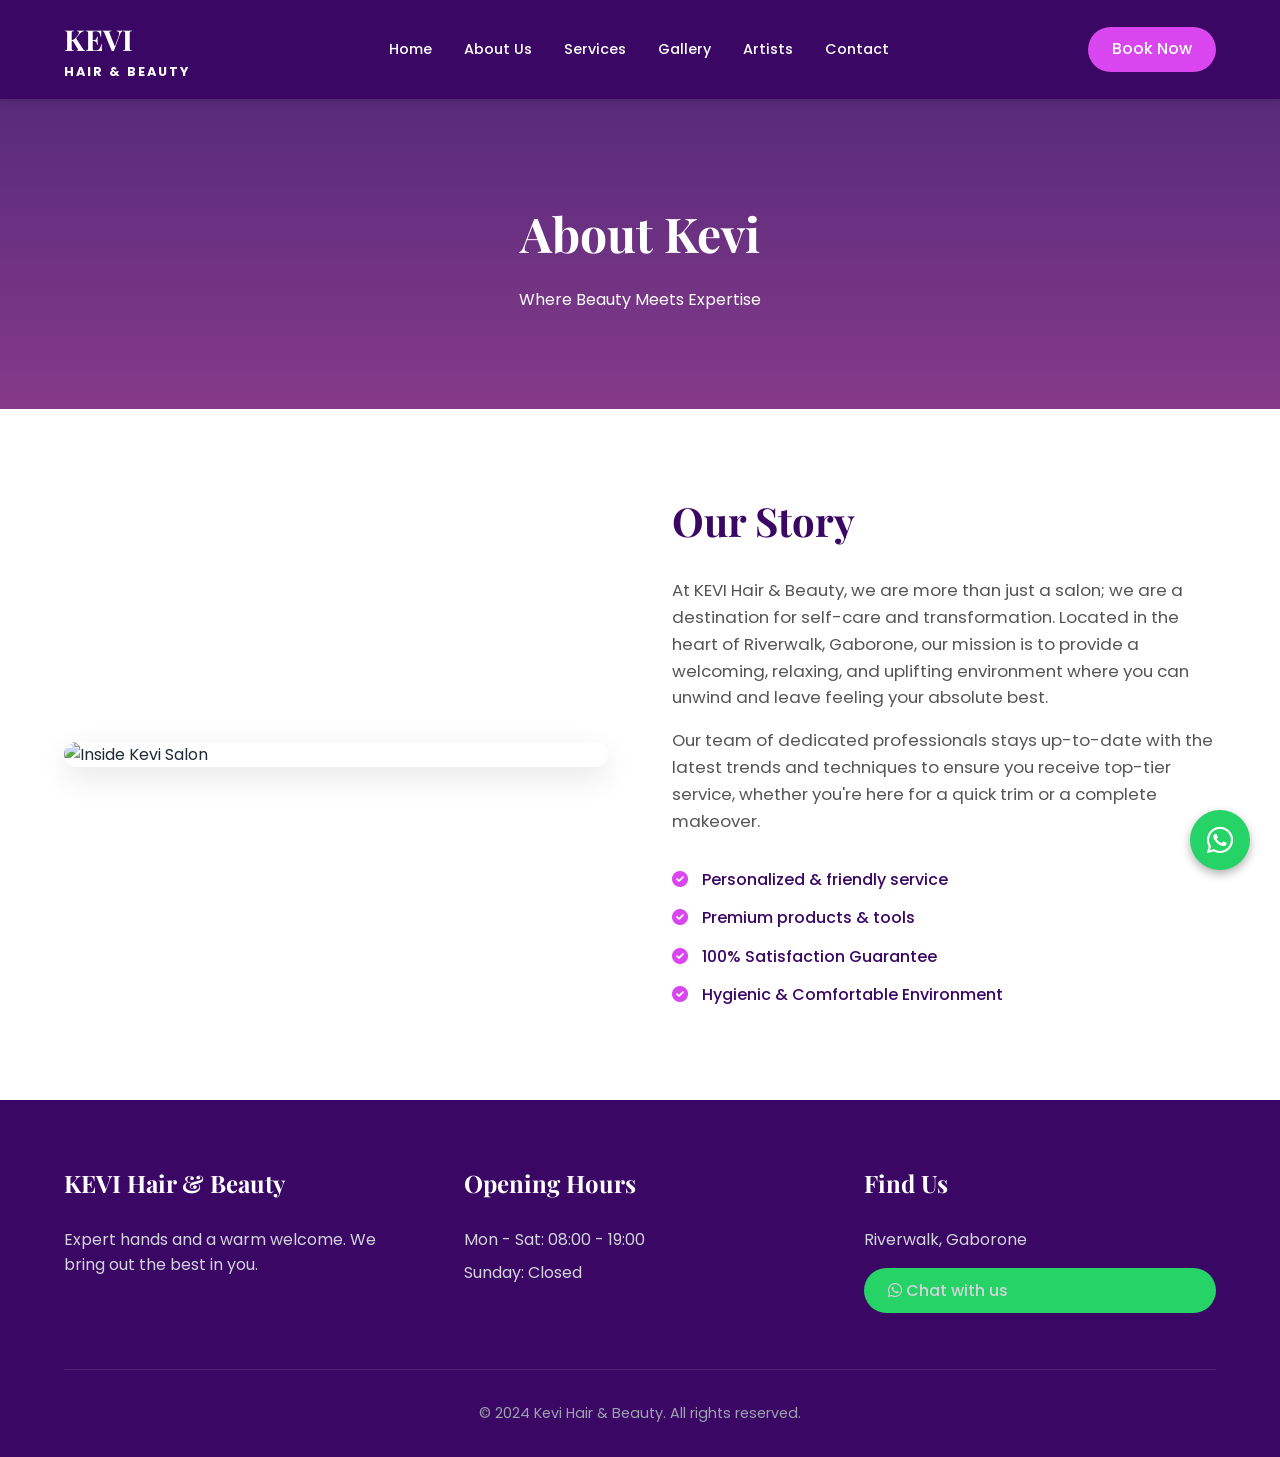
==== about.html @ 75452302 "Create About Us page for KEVI Hair & Beauty Added a new About Us page for KEVI Hair & Beauty with de" ====
<!DOCTYPE html>
<html lang="en">
<head>
    <meta charset="UTF-8">
    <meta name="viewport" content="width=device-width, initial-scale=1.0">
    <title>About Us | Kevi Hair & Beauty</title>
    <link rel="stylesheet" href="style.css">
    <link rel="stylesheet" href="https://cdnjs.cloudflare.com/ajax/libs/font-awesome/6.0.0/css/all.min.css">
</head>
<body>

    <header>
        <a href="index.html" class="logo">KEVI<span>Hair & Beauty</span></a>
        <nav>
            <ul>
                <li><a href="index.html">Home</a></li>
                <li><a href="about.html">About Us</a></li>
                <li><a href="services.html">Services</a></li>
                <li><a href="gallery.html">Gallery</a></li>
                <li><a href="artists.html">Artists</a></li>
                <li><a href="contact.html">Contact</a></li>
            </ul>
        </nav>
        <a href="https://wa.me/1234567890?text=Hi%20Kevi%20Salon,%20I'd%20like%20to%20book%20an%20appointment." class="btn-book" target="_blank">Book Now</a>
    </header>

    <section class="page-hero">
        <h1>About Kevi</h1>
        <p>Where Beauty Meets Expertise</p>
    </section>

    <section class="about-section">
        <div class="about-image">
            <img src="https://images.unsplash.com/photo-1560066984-138dadb4c035?ixlib=rb-4.0.3&auto=format&fit=crop&w=1000&q=80" alt="Inside Kevi Salon">
        </div>
        <div class="about-text">
            <h2>Our Story</h2>
            <p>At KEVI Hair & Beauty, we are more than just a salon; we are a destination for self-care and transformation. Located in the heart of Riverwalk, Gaborone, our mission is to provide a welcoming, relaxing, and uplifting environment where you can unwind and leave feeling your absolute best.</p>
            <p>Our team of dedicated professionals stays up-to-date with the latest trends and techniques to ensure you receive top-tier service, whether you're here for a quick trim or a complete makeover.</p>
            
            <ul class="about-features">
                <li><i class="fas fa-check-circle"></i> Personalized & friendly service</li>
                <li><i class="fas fa-check-circle"></i> Premium products & tools</li>
                <li><i class="fas fa-check-circle"></i> 100% Satisfaction Guarantee</li>
                <li><i class="fas fa-check-circle"></i> Hygienic & Comfortable Environment</li>
            </ul>
        </div>
    </section>

    <footer>
        <div class="footer-grid">
            <div class="footer-col">
                <h4>KEVI Hair & Beauty</h4>
                <p>Expert hands and a warm welcome. We bring out the best in you.</p>
            </div>
            <div class="footer-col">
                <h4>Opening Hours</h4>
                <p>Mon - Sat: 08:00 - 19:00</p>
                <p>Sunday: Closed</p>
            </div>
            <div class="footer-col">
                <h4>Find Us</h4>
                <p>Riverwalk, Gaborone</p>
                <a href="https://wa.me/1234567890" class="btn-whatsapp" target="_blank" style="margin-top: 1rem;">
                    <i class="fab fa-whatsapp"></i> Chat with us
                </a>
            </div>
        </div>
        <div class="footer-bottom">
            <p>&copy; 2024 Kevi Hair & Beauty. All rights reserved.</p>
        </div>
    </footer>

    <a href="https://wa.me/1234567890" class="floating-wa" target="_blank" aria-label="Chat on WhatsApp">
        <i class="fab fa-whatsapp"></i>
    </a>
</body>
</html>
---- style.css ----
/* Import Google Fonts */
@import url('https://fonts.googleapis.com/css2?family=Playfair+Display:wght@400;600;700&family=Poppins:wght@300;400;500;600&display=swap');

:root {
    --primary-purple: #3b0764;
    --secondary-purple: #701a75;
    --accent-pink: #d946ef;
    --accent-pink-hover: #c026d3;
    --text-light: #ffffff;
    --text-dark: #1f2937;
    --bg-light: #fdf4ff;
    --whatsapp-green: #25D366;
}

* {
    margin: 0;
    padding: 0;
    box-sizing: border-box;
}

body {
    font-family: 'Poppins', sans-serif;
    color: var(--text-dark);
    background-color: var(--bg-light);
    line-height: 1.6;
}

h1, h2, h3 {
    font-family: 'Playfair Display', serif;
}

/* --- NAVIGATION --- */
header {
    background-color: var(--primary-purple);
    padding: 1rem 5%;
    display: flex;
    justify-content: space-between;
    align-items: center;
    position: sticky;
    top: 0;
    z-index: 1000;
    box-shadow: 0 4px 6px rgba(0,0,0,0.1);
}

.logo {
    color: var(--text-light);
    font-family: 'Playfair Display', serif;
    font-size: 1.8rem;
    font-weight: 700;
    text-decoration: none;
}

.logo span {
    font-family: 'Poppins', sans-serif;
    font-size: 0.8rem;
    display: block;
    letter-spacing: 2px;
    text-transform: uppercase;
}

nav ul {
    list-style: none;
    display: flex;
    gap: 2rem;
}

nav a {
    color: var(--text-light);
    text-decoration: none;
    font-size: 0.9rem;
    font-weight: 500;
    transition: color 0.3s;
}

nav a:hover {
    color: var(--accent-pink);
}

.btn-book {
    background-color: var(--accent-pink);
    color: white;
    padding: 0.6rem 1.5rem;
    border-radius: 30px;
    text-decoration: none;
    font-weight: 500;
    transition: background 0.3s;
}

.btn-book:hover {
    background-color: var(--accent-pink-hover);
}

/* --- HERO SECTION --- */
.hero {
    /* Lively background image with purple overlay */
    background: linear-gradient(rgba(59, 7, 100, 0.8), rgba(112, 26, 117, 0.8)), 
                url('https://images.unsplash.com/photo-1560066984-138dadb4c035?ixlib=rb-4.0.3&auto=format&fit=crop&w=1920&q=80') center/cover no-repeat;
    min-height: 80vh;
    display: flex;
    align-items: center;
    padding: 0 5%;
    color: var(--text-light);
}

.hero-content {
    max-width: 600px;
}

.hero h1 {
    font-size: 3.5rem;
    line-height: 1.2;
    margin-bottom: 1rem;
}

.hero p {
    font-size: 1.1rem;
    margin-bottom: 2rem;
}

.hero-buttons {
    display: flex;
    gap: 1rem;
}

.btn-primary {
    background-color: var(--accent-pink);
    color: white;
    padding: 0.8rem 2rem;
    border-radius: 5px;
    text-decoration: none;
    font-weight: 500;
    transition: 0.3s;
}

.btn-outline {
    border: 2px solid var(--text-light);
    color: var(--text-light);
    padding: 0.8rem 2rem;
    border-radius: 5px;
    text-decoration: none;
    font-weight: 500;
    transition: 0.3s;
}

.btn-outline:hover {
    background-color: var(--text-light);
    color: var(--primary-purple);
}

/* --- SERVICES SECTION --- */
.services {
    padding: 5rem 5%;
    text-align: center;
}

.section-title {
    font-size: 2.5rem;
    color: var(--primary-purple);
    margin-bottom: 3rem;
}

.service-grid {
    display: grid;
    grid-template-columns: repeat(auto-fit, minmax(300px, 1fr));
    gap: 2rem;
}

.service-card {
    background: white;
    padding: 2.5rem 2rem;
    border-radius: 10px;
    box-shadow: 0 10px 30px rgba(0,0,0,0.05);
    transition: transform 0.3s;
}

.service-card:hover {
    transform: translateY(-10px);
}

.service-card h3 {
    font-size: 1.5rem;
    color: var(--primary-purple);
    margin-bottom: 1rem;
}

.service-card p {
    color: #666;
    margin-bottom: 1.5rem;
}

.price {
    color: var(--accent-pink);
    font-weight: 600;
    font-size: 1.2rem;
}

/* --- ARTISTS PAGE --- */
.artists-hero {
    background: linear-gradient(rgba(59, 7, 100, 0.9), rgba(112, 26, 117, 0.9)), 
                url('https://images.unsplash.com/photo-1522337660859-02fbefca4702?ixlib=rb-4.0.3&auto=format&fit=crop&w=1920&q=80') center/cover no-repeat;
    padding: 5rem 5%;
    text-align: center;
    color: white;
}

.artists-grid {
    display: grid;
    grid-template-columns: repeat(auto-fit, minmax(280px, 1fr));
    gap: 2.5rem;
    padding: 5rem 5%;
}

.artist-card {
    background: white;
    border-radius: 15px;
    overflow: hidden;
    box-shadow: 0 10px 30px rgba(0,0,0,0.08);
    text-align: center;
    padding-bottom: 2rem;
}

.artist-card img {
    width: 100%;
    height: 300px;
    object-fit: cover;
    border-bottom: 4px solid var(--accent-pink);
}

.artist-card h3 {
    margin: 1.5rem 0 0.5rem;
    color: var(--primary-purple);
}

.artist-specialty {
    color: #666;
    font-size: 0.9rem;
    margin-bottom: 1.5rem;
}

.btn-whatsapp {
    display: inline-flex;
    align-items: center;
    gap: 0.5rem;
    background-color: var(--whatsapp-green);
    color: white;
    padding: 0.6rem 1.5rem;
    border-radius: 30px;
    text-decoration: none;
    font-weight: 500;
    transition: 0.3s;
}

.btn-whatsapp:hover {
    background-color: #128C7E;
}

/* --- FOOTER --- */
footer {
    background-color: var(--primary-purple);
    color: var(--text-light);
    padding: 4rem 5% 2rem;
}

.footer-grid {
    display: grid;
    grid-template-columns: repeat(auto-fit, minmax(250px, 1fr));
    gap: 3rem;
    margin-bottom: 3rem;
}

.footer-col h4 {
    font-family: 'Playfair Display', serif;
    font-size: 1.5rem;
    margin-bottom: 1.5rem;
}

.footer-col p, .footer-col a {
    color: #d1d5db;
    text-decoration: none;
    margin-bottom: 0.5rem;
    display: block;
}

.footer-bottom {
    text-align: center;
    border-top: 1px solid rgba(255,255,255,0.1);
    padding-top: 2rem;
    font-size: 0.9rem;
    color: #9ca3af;
}

/* Floating WhatsApp Button */
.floating-wa {
    position: fixed;
    bottom: 30px;
    right: 30px;
    background-color: var(--whatsapp-green);
    color: white;
    width: 60px;
    height: 60px;
    border-radius: 50%;
    display: flex;
    justify-content: center;
    align-items: center;
    font-size: 30px;
    box-shadow: 0 4px 10px rgba(0,0,0,0.3);
    z-index: 1000;
    text-decoration: none;
    transition: transform 0.3s;
}

.floating-wa:hover {
    transform: scale(1.1);
}

@media (max-width: 768px) {
    nav ul { display: none; } /* Add JS hamburger menu for production */
    .hero h1 { font-size: 2.5rem; }
}
/* --- PAGE HEROES --- */
.page-hero {
    background: linear-gradient(rgba(59, 7, 100, 0.85), rgba(112, 26, 117, 0.85)), 
                url('https://images.unsplash.com/photo-1521590832167-7bcbfaa6381f?ixlib=rb-4.0.3&auto=format&fit=crop&w=1920&q=80') center/cover no-repeat;
    padding: 6rem 5%;
    text-align: center;
    color: var(--text-light);
}

.page-hero h1 {
    font-size: 3rem;
    margin-bottom: 1rem;
}

/* --- ABOUT PAGE --- */
.about-section {
    padding: 5rem 5%;
    display: flex;
    align-items: center;
    gap: 4rem;
    background-color: white;
}

.about-image {
    flex: 1;
    border-radius: 15px;
    overflow: hidden;
    box-shadow: 0 10px 30px rgba(0,0,0,0.1);
}

.about-image img {
    width: 100%;
    height: auto;
    display: block;
}

.about-text {
    flex: 1;
}

.about-text h2 {
    font-size: 2.5rem;
    color: var(--primary-purple);
    margin-bottom: 1.5rem;
}

.about-text p {
    color: #555;
    margin-bottom: 1rem;
    font-size: 1.05rem;
}

.about-features {
    margin-top: 2rem;
    list-style: none;
}

.about-features li {
    margin-bottom: 0.8rem;
    font-weight: 500;
    color: var(--primary-purple);
}

.about-features li i {
    color: var(--accent-pink);
    margin-right: 10px;
}

/* --- SERVICES PAGE --- */
.services-page {
    padding: 5rem 5%;
    background-color: var(--bg-light);
}

.service-category {
    margin-bottom: 4rem;
}

.service-category h2 {
    font-size: 2rem;
    color: var(--primary-purple);
    margin-bottom: 2rem;
    text-align: center;
    border-bottom: 2px solid var(--accent-pink);
    display: inline-block;
    padding-bottom: 0.5rem;
    left: 50%;
    position: relative;
    transform: translateX(-50%);
}

.menu-item {
    display: flex;
    justify-content: space-between;
    align-items: center;
    background: white;
    padding: 1.5rem;
    margin-bottom: 1rem;
    border-radius: 10px;
    box-shadow: 0 4px 10px rgba(0,0,0,0.05);
    transition: transform 0.3s;
}

.menu-item:hover {
    transform: translateX(10px);
    border-left: 4px solid var(--accent-pink);
}

.menu-item-info h3 {
    font-family: 'Poppins', sans-serif;
    font-size: 1.2rem;
    color: var(--text-dark);
    margin-bottom: 0.2rem;
}

.menu-item-info p {
    font-size: 0.9rem;
    color: #666;
}

.menu-item-price {
    font-size: 1.3rem;
    font-weight: 600;
    color: var(--primary-purple);
    white-space: nowrap;
    margin-left: 1rem;
}

/* --- GALLERY PAGE --- */
.gallery-section {
    padding: 5rem 5%;
    background-color: white;
}

.gallery-grid {
    display: grid;
    grid-template-columns: repeat(auto-fill, minmax(300px, 1fr));
    gap: 1.5rem;
    grid-auto-rows: 300px;
}

.gallery-item {
    border-radius: 10px;
    overflow: hidden;
    position: relative;
    cursor: pointer;
}

.gallery-item img {
    width: 100%;
    height: 100%;
    object-fit: cover;
    transition: transform 0.5s ease;
}

.gallery-item:hover img {
    transform: scale(1.1);
}

.gallery-overlay {
    position: absolute;
    top: 0; left: 0; width: 100%; height: 100%;
    background: rgba(112, 26, 117, 0.7);
    display: flex;
    justify-content: center;
    align-items: center;
    opacity: 0;
    transition: opacity 0.3s ease;
}

.gallery-item:hover .gallery-overlay {
    opacity: 1;
}

.gallery-overlay i {
    color: white;
    font-size: 2rem;
}

/* --- CONTACT PAGE --- */
.contact-section {
    padding: 5rem 5%;
    background-color: var(--bg-light);
    display: grid;
    grid-template-columns: 1fr 1fr;
    gap: 4rem;
}

.contact-info h2 {
    font-size: 2.5rem;
    color: var(--primary-purple);
    margin-bottom: 1.5rem;
}

.contact-details {
    margin-bottom: 2rem;
}

.contact-details p {
    display: flex;
    align-items: center;
    gap: 1rem;
    margin-bottom: 1rem;
    font-size: 1.1rem;
    color: #444;
}

.contact-details i {
    color: var(--accent-pink);
    font-size: 1.5rem;
}

.contact-form {
    background: white;
    padding: 3rem;
    border-radius: 15px;
    box-shadow: 0 10px 30px rgba(0,0,0,0.08);
}

.contact-form h3 {
    font-size: 1.8rem;
    color: var(--primary-purple);
    margin-bottom: 1.5rem;
}

.form-group {
    margin-bottom: 1.5rem;
}

.form-group label {
    display: block;
    margin-bottom: 0.5rem;
    font-weight: 500;
}

.form-group input, 
.form-group textarea {
    width: 100%;
    padding: 1rem;
    border: 1px solid #ddd;
    border-radius: 8px;
    font-family: 'Poppins', sans-serif;
    font-size: 1rem;
}

.form-group input:focus, 
.form-group textarea:focus {
    outline: none;
    border-color: var(--accent-pink);
}

/* Responsive adjustments */
@media (max-width: 900px) {
    .about-section, .contact-section {
        grid-template-columns: 1fr;
        flex-direction: column;
    }
    .contact-section {
        gap: 2rem;
    }
    .contact-form {
        padding: 2rem;
    }
}
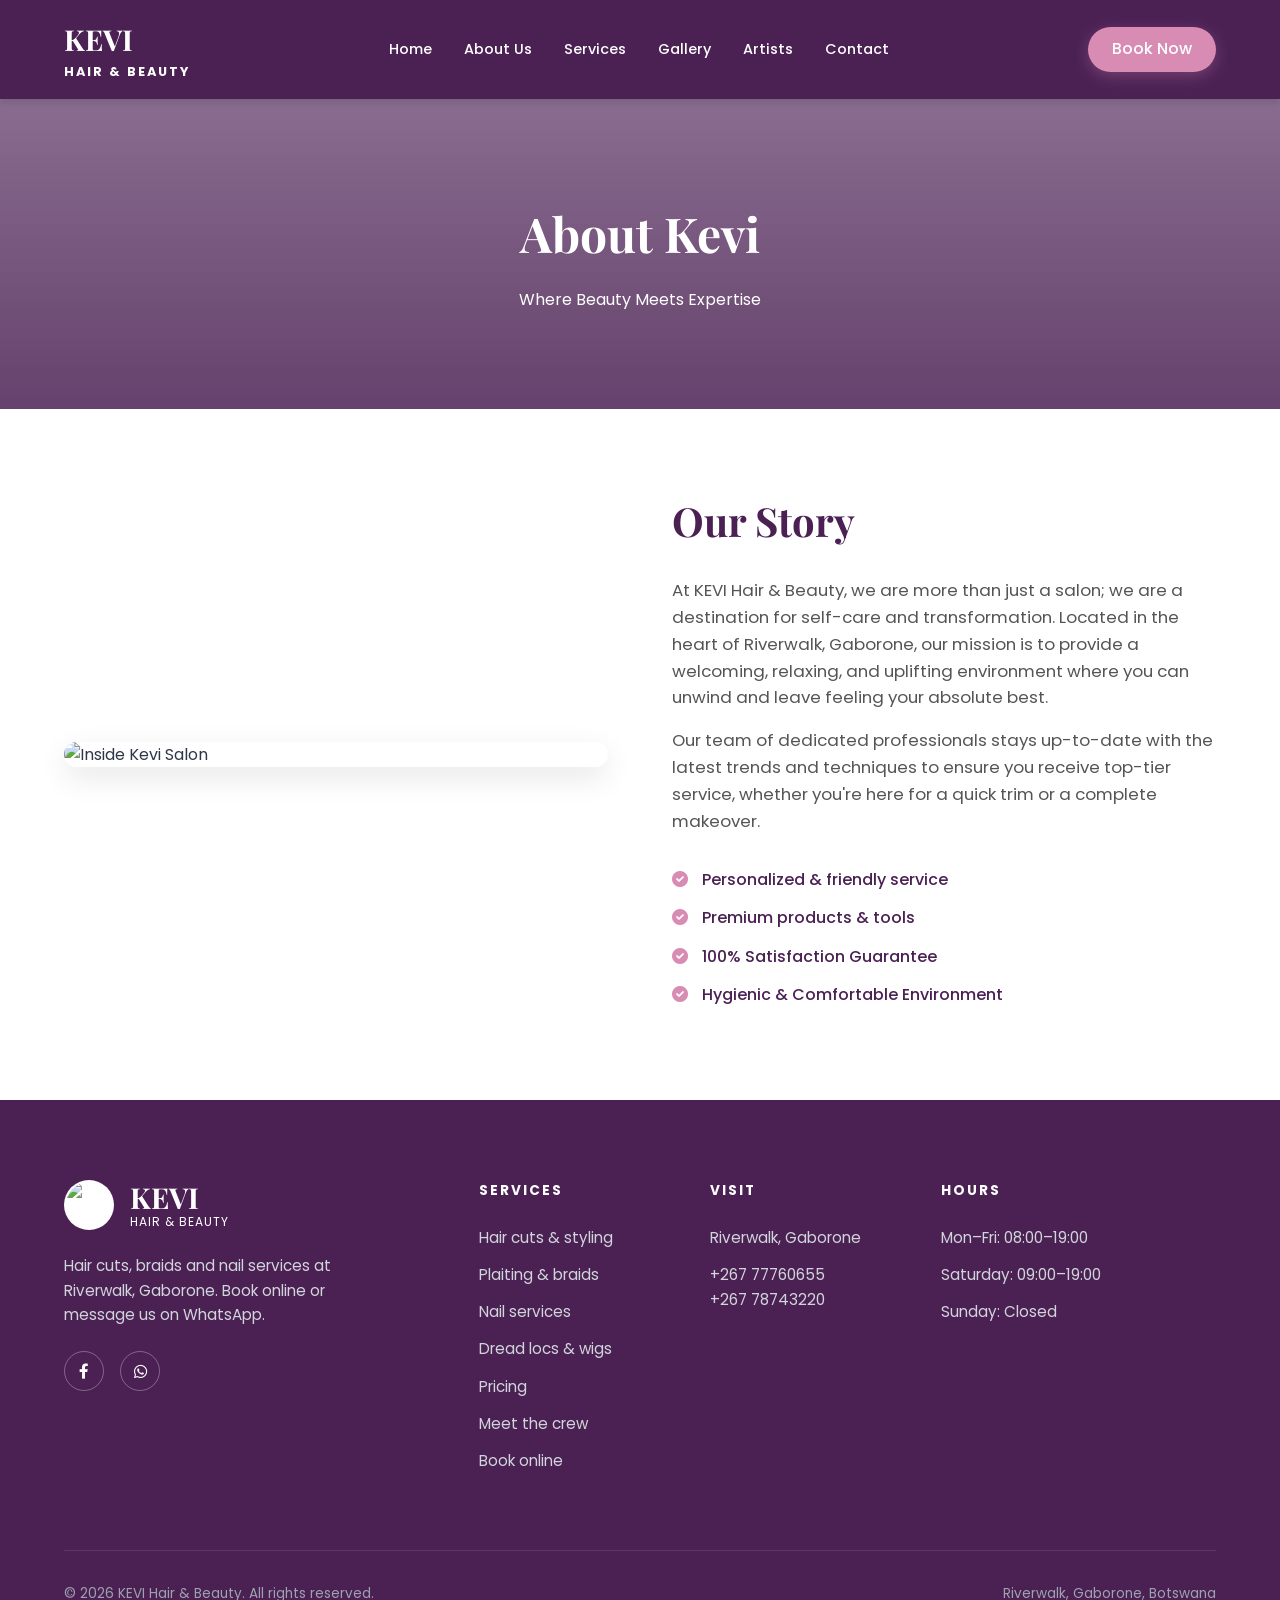
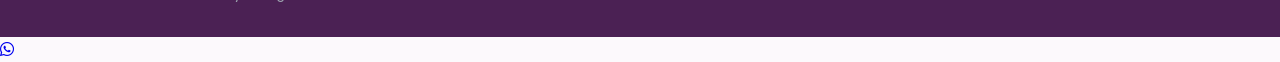
==== commit 7289d5bd: "Update about.html" ====
--- a/about.html
+++ b/about.html
@@ -46,28 +46,58 @@
             </ul>
         </div>
     </section>
-
     <footer>
         <div class="footer-grid">
+            <!-- Col 1: Brand -->
+            <div class="footer-brand">
+                <div class="logo-wrapper">
+                    <!-- Replace src with your actual logo image path if you have one -->
+                    <img src="https://ui-avatars.com/api/?name=K&background=fdf4ff&color=4B2154&size=100" alt="Kevi Logo" class="logo-img">
+                    <div class="logo-text">KEVI<span>Hair & Beauty</span></div>
+                </div>
+                <p>Hair cuts, braids and nail services at Riverwalk, Gaborone. Book online or message us on WhatsApp.</p>
+                <div class="social-icons">
+                    <!-- Replace # with your actual Facebook link -->
+                    <a href="#" target="_blank"><i class="fab fa-facebook-f"></i></a>
+                    <!-- Replace number with actual WhatsApp -->
+                    <a href="https://wa.me/26777760655" target="_blank"><i class="fab fa-whatsapp"></i></a>
+                </div>
+            </div>
+
+            <!-- Col 2: Services -->
             <div class="footer-col">
-                <h4>KEVI Hair & Beauty</h4>
-                <p>Expert hands and a warm welcome. We bring out the best in you.</p>
+                <h4>Services</h4>
+                <ul>
+                    <li><a href="services.html">Hair cuts & styling</a></li>
+                    <li><a href="services.html">Plaiting & braids</a></li>
+                    <li><a href="services.html">Nail services</a></li>
+                    <li><a href="services.html">Dread locs & wigs</a></li>
+                    <li><a href="services.html">Pricing</a></li>
+                    <li><a href="artists.html">Meet the crew</a></li>
+                    <li><a href="https://wa.me/26777760655" target="_blank">Book online</a></li>
+                </ul>
             </div>
+
+            <!-- Col 3: Visit -->
             <div class="footer-col">
-                <h4>Opening Hours</h4>
-                <p>Mon - Sat: 08:00 - 19:00</p>
+                <h4>Visit</h4>
+                <p style="margin-bottom: 0.8rem;">Riverwalk, Gaborone</p>
+                <p><a href="tel:+26777760655">+267 77760655</a></p>
+                <p><a href="tel:+26778743220">+267 78743220</a></p>
+            </div>
+
+            <!-- Col 4: Hours -->
+            <div class="footer-col">
+                <h4>Hours</h4>
+                <p style="margin-bottom: 0.8rem;">Mon–Fri: 08:00–19:00</p>
+                <p style="margin-bottom: 0.8rem;">Saturday: 09:00–19:00</p>
                 <p>Sunday: Closed</p>
             </div>
-            <div class="footer-col">
-                <h4>Find Us</h4>
-                <p>Riverwalk, Gaborone</p>
-                <a href="https://wa.me/1234567890" class="btn-whatsapp" target="_blank" style="margin-top: 1rem;">
-                    <i class="fab fa-whatsapp"></i> Chat with us
-                </a>
-            </div>
         </div>
+
         <div class="footer-bottom">
-            <p>&copy; 2024 Kevi Hair & Beauty. All rights reserved.</p>
+            <p>&copy; 2026 KEVI Hair & Beauty. All rights reserved.</p>
+            <p>Riverwalk, Gaborone, Botswana</p>
         </div>
     </footer>
 
--- a/style.css
+++ b/style.css
@@ -2,13 +2,14 @@
 @import url('https://fonts.googleapis.com/css2?family=Playfair+Display:wght@400;600;700&family=Poppins:wght@300;400;500;600&display=swap');
 
 :root {
-    --primary-purple: #3b0764;
-    --secondary-purple: #701a75;
-    --accent-pink: #d946ef;
-    --accent-pink-hover: #c026d3;
+    /* --- UPDATED ELEGANT COLOR PALETTE --- */
+    --primary-purple: #4B2154; /* Rich, elegant Plum */
+    --secondary-purple: #7B3F70; /* Softer accent purple */
+    --accent-pink: #D98CB3; /* Elegant Dusty Rose instead of neon */
+    --accent-pink-hover: #C4739B; 
     --text-light: #ffffff;
-    --text-dark: #1f2937;
-    --bg-light: #fdf4ff;
+    --text-dark: #2d3748; /* Softer dark grey for better readability */
+    --bg-light: #FCF9FC; /* Very subtle warm off-white */
     --whatsapp-green: #25D366;
 }
 
@@ -83,17 +84,20 @@
     border-radius: 30px;
     text-decoration: none;
     font-weight: 500;
-    transition: background 0.3s;
+    transition: all 0.3s ease;
+    box-shadow: 0 4px 15px rgba(217, 140, 179, 0.3);
 }
 
 .btn-book:hover {
     background-color: var(--accent-pink-hover);
+    transform: translateY(-2px);
+    box-shadow: 0 6px 20px rgba(217, 140, 179, 0.5);
 }
 
 /* --- HERO SECTION --- */
 .hero {
-    /* Lively background image with purple overlay */
-    background: linear-gradient(rgba(59, 7, 100, 0.8), rgba(112, 26, 117, 0.8)), 
+    /* Lighter overlay so the image shows through beautifully */
+    background: linear-gradient(rgba(75, 33, 84, 0.55), rgba(75, 33, 84, 0.75)), 
                 url('https://images.unsplash.com/photo-1560066984-138dadb4c035?ixlib=rb-4.0.3&auto=format&fit=crop&w=1920&q=80') center/cover no-repeat;
     min-height: 80vh;
     display: flex;
@@ -129,7 +133,14 @@
     border-radius: 5px;
     text-decoration: none;
     font-weight: 500;
-    transition: 0.3s;
+    transition: all 0.3s ease;
+    box-shadow: 0 4px 15px rgba(217, 140, 179, 0.3);
+}
+
+.btn-primary:hover {
+    background-color: var(--accent-pink-hover);
+    transform: translateY(-2px);
+    box-shadow: 0 6px 20px rgba(217, 140, 179, 0.5);
 }
 
 .btn-outline {
@@ -196,7 +207,7 @@
 
 /* --- ARTISTS PAGE --- */
 .artists-hero {
-    background: linear-gradient(rgba(59, 7, 100, 0.9), rgba(112, 26, 117, 0.9)), 
+    background: linear-gradient(rgba(75, 33, 84, 0.7), rgba(75, 33, 84, 0.9)), 
                 url('https://images.unsplash.com/photo-1522337660859-02fbefca4702?ixlib=rb-4.0.3&auto=format&fit=crop&w=1920&q=80') center/cover no-repeat;
     padding: 5rem 5%;
     text-align: center;
@@ -254,72 +265,149 @@
     background-color: #128C7E;
 }
 
-/* --- FOOTER --- */
+/* --- NEW FOOTER --- */
 footer {
     background-color: var(--primary-purple);
     color: var(--text-light);
-    padding: 4rem 5% 2rem;
+    padding: 5rem 5% 2rem;
+    font-size: 0.95rem;
 }
 
 .footer-grid {
     display: grid;
-    grid-template-columns: repeat(auto-fit, minmax(250px, 1fr));
+    grid-template-columns: 2fr 1fr 1fr 1.5fr; /* 4 Columns */
     gap: 3rem;
-    margin-bottom: 3rem;
-}
-
+    margin-bottom: 4rem;
+}
+
+/* Column 1: Brand & Socials */
+.footer-brand .logo-wrapper {
+    display: flex;
+    align-items: center;
+    gap: 1rem;
+    margin-bottom: 1.5rem;
+}
+
+.footer-brand .logo-img {
+    width: 50px;
+    height: 50px;
+    border-radius: 50%;
+    background: white;
+    padding: 2px;
+}
+
+.footer-brand .logo-text {
+    font-family: 'Playfair Display', serif;
+    font-size: 1.8rem;
+    font-weight: 700;
+    line-height: 1;
+}
+
+.footer-brand .logo-text span {
+    font-family: 'Poppins', sans-serif;
+    font-size: 0.75rem;
+    display: block;
+    letter-spacing: 1px;
+    text-transform: uppercase;
+    font-weight: 400;
+    margin-top: 4px;
+}
+
+.footer-brand p {
+    color: #d1d5db;
+    line-height: 1.6;
+    margin-bottom: 1.5rem;
+    max-width: 300px;
+}
+
+.social-icons {
+    display: flex;
+    gap: 1rem;
+}
+
+.social-icons a {
+    display: flex;
+    justify-content: center;
+    align-items: center;
+    width: 40px;
+    height: 40px;
+    border: 1px solid rgba(255,255,255,0.3);
+    border-radius: 50%;
+    color: white;
+    text-decoration: none;
+    transition: 0.3s;
+}
+
+.social-icons a:hover {
+    background-color: var(--accent-pink);
+    border-color: var(--accent-pink);
+}
+
+/* Columns 2, 3, 4: Headers and Links */
 .footer-col h4 {
-    font-family: 'Playfair Display', serif;
-    font-size: 1.5rem;
-    margin-bottom: 1.5rem;
-}
-
-.footer-col p, .footer-col a {
+    font-family: 'Poppins', sans-serif;
+    font-size: 0.85rem;
+    letter-spacing: 2px;
+    text-transform: uppercase;
+    margin-bottom: 1.5rem;
+    color: #fff;
+}
+
+.footer-col ul {
+    list-style: none;
+}
+
+.footer-col ul li {
+    margin-bottom: 0.8rem;
+}
+
+.footer-col a, .footer-col p {
     color: #d1d5db;
     text-decoration: none;
-    margin-bottom: 0.5rem;
-    display: block;
-}
-
+    transition: color 0.3s;
+}
+
+.footer-col a:hover {
+    color: var(--accent-pink);
+}
+
+/* Footer Bottom Bar */
 .footer-bottom {
-    text-align: center;
+    display: flex;
+    justify-content: space-between;
+    align-items: center;
     border-top: 1px solid rgba(255,255,255,0.1);
     padding-top: 2rem;
-    font-size: 0.9rem;
+    font-size: 0.85rem;
     color: #9ca3af;
 }
 
-/* Floating WhatsApp Button */
-.floating-wa {
-    position: fixed;
-    bottom: 30px;
-    right: 30px;
-    background-color: var(--whatsapp-green);
-    color: white;
-    width: 60px;
-    height: 60px;
-    border-radius: 50%;
-    display: flex;
-    justify-content: center;
-    align-items: center;
-    font-size: 30px;
-    box-shadow: 0 4px 10px rgba(0,0,0,0.3);
-    z-index: 1000;
-    text-decoration: none;
-    transition: transform 0.3s;
-}
-
-.floating-wa:hover {
-    transform: scale(1.1);
-}
-
-@media (max-width: 768px) {
-    nav ul { display: none; } /* Add JS hamburger menu for production */
-    .hero h1 { font-size: 2.5rem; }
+/* Responsive Footer */
+@media (max-width: 900px) {
+    .footer-grid {
+        grid-template-columns: 1fr 1fr;
+    }
+}
+
+@media (max-width: 600px) {
+    .footer-grid {
+        grid-template-columns: 1fr;
+        gap: 2rem;
+    }
+    .footer-bottom {
+        flex-direction: column;
+        gap: 1rem;
+        text-align: center;
+    }
+}
+
+/* Additional Service Card adjustments for the new skills */
+.service-grid {
+    grid-template-columns: repeat(auto-fit, minmax(250px, 1fr)); /* Tighter grid for more items */
 }
 /* --- PAGE HEROES --- */
 .page-hero {
-    background: linear-gradient(rgba(59, 7, 100, 0.85), rgba(112, 26, 117, 0.85)), 
+    background: linear-gradient(rgba(75, 33, 84, 0.65), rgba(75, 33, 84, 0.85)), 
                 url('https://images.unsplash.com/photo-1521590832167-7bcbfaa6381f?ixlib=rb-4.0.3&auto=format&fit=crop&w=1920&q=80') center/cover no-repeat;
     padding: 6rem 5%;
     text-align: center;
@@ -479,7 +567,7 @@
 .gallery-overlay {
     position: absolute;
     top: 0; left: 0; width: 100%; height: 100%;
-    background: rgba(112, 26, 117, 0.7);
+    background: rgba(75, 33, 84, 0.7); /* Updated overlay color */
     display: flex;
     justify-content: center;
     align-items: center;
